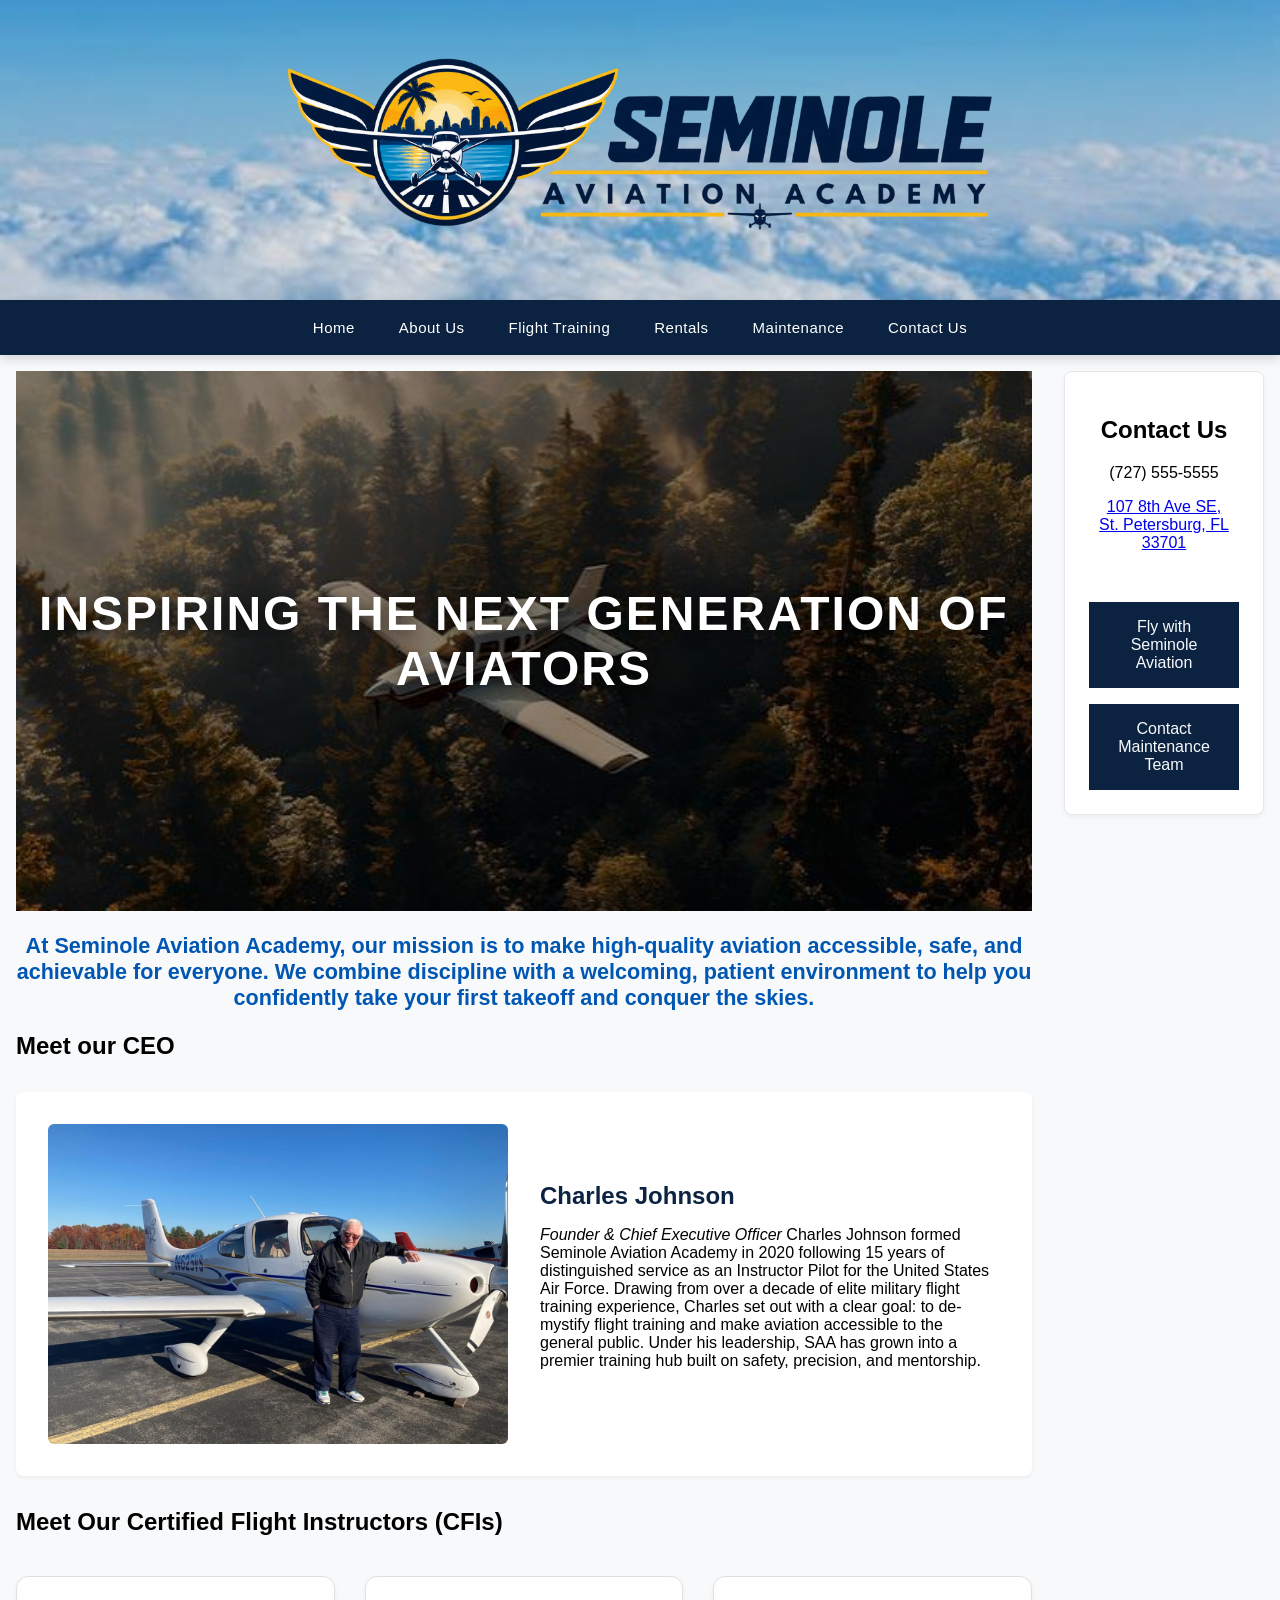
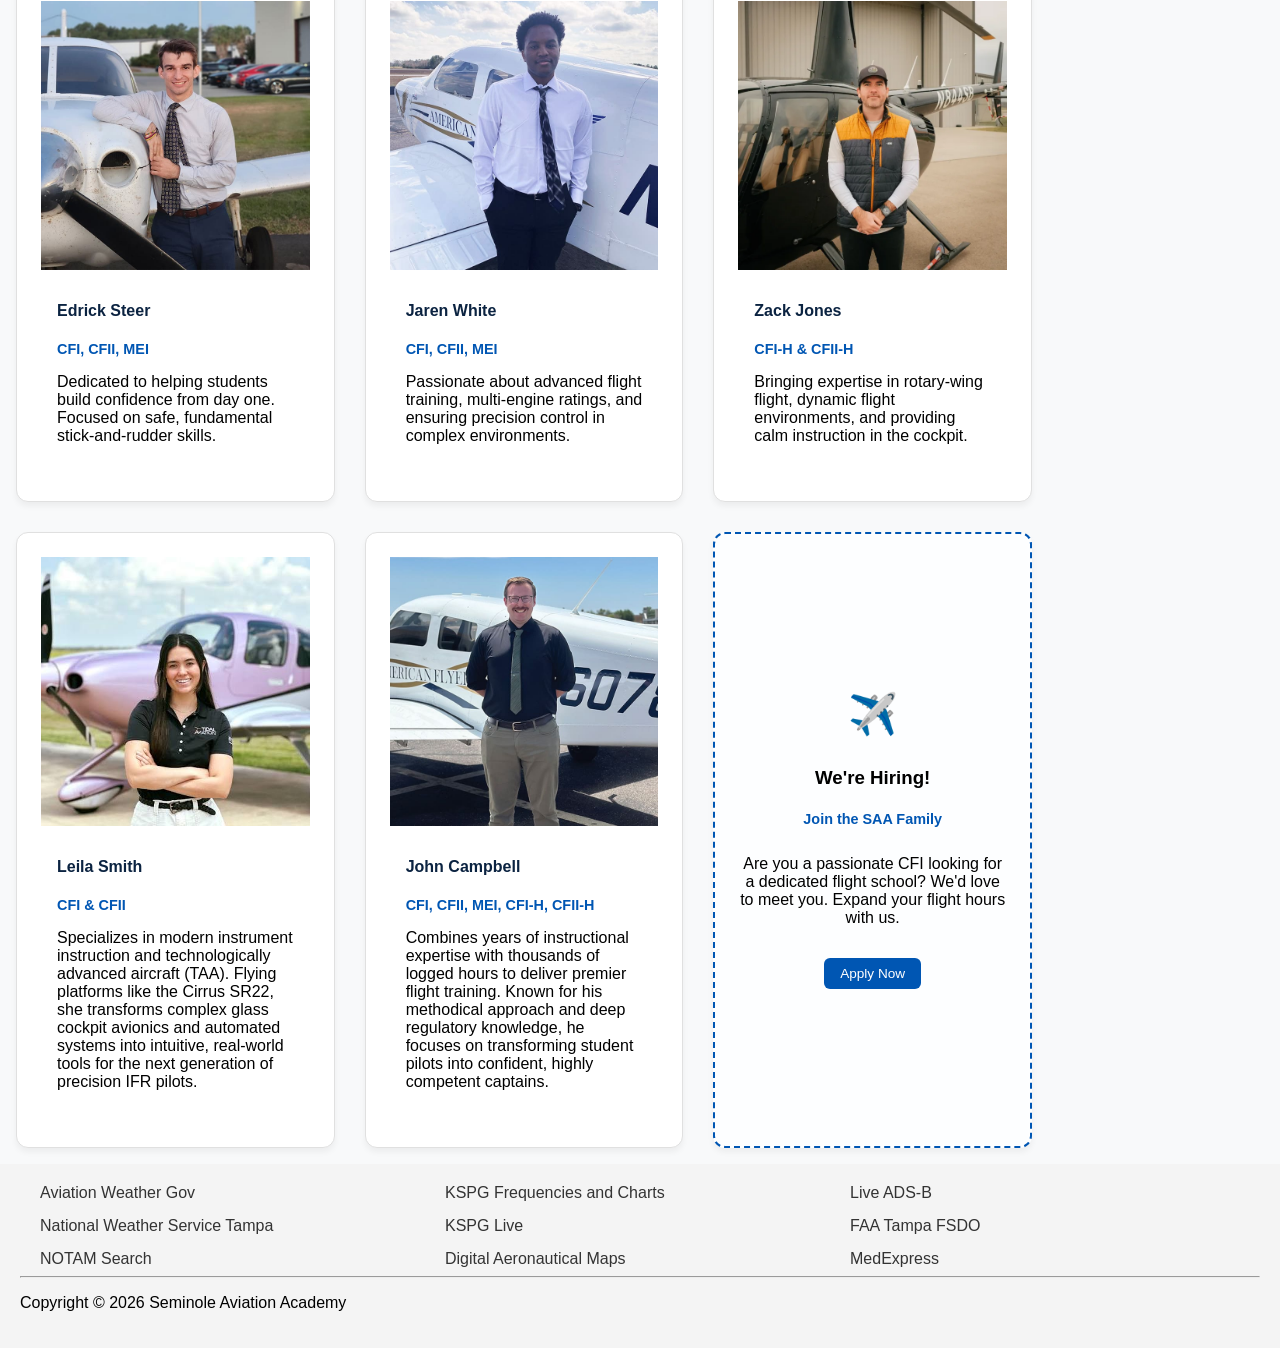
==== Seminole_Aviation_Academy/about.html @ a311f941 "Add files via upload" ====
<!DOCTYPE html>
<html lang="en">
  <head>
    <title>Seminole Aviation Academy :: About Us</title>
    <link rel="icon" href="Images/favicon.ico" type="image/x-icon">
    <meta charset="utf-8">
    <meta name="viewport"
    content="width=device-width, initial-scale=1.0">
    <link rel="stylesheet" href="seminole.css">
  </head>
  <body>
    <header class="hero-header">
      <div class="header-overlay">
        <img src="Images/SAA_Logo.png" alt="Seminole Aviation Academy Logo" class="main-logo">
      </div>
    </header>
    <!-- Main Responsive Sticky Navigation Bar -->
    <nav class="main-navbar">
      <!-- PC and Tablet - Centered Links -->
      <div class="nav-desktop-container">
        <div class="nav-links-centered">
          <a href="index.html">Home</a>
          <a href="about.html">About Us</a>
          <a href="flight-training.html">Flight Training</a>
          <a href="rentals.html">Rentals</a>
          <a href="maintenance.html">Maintenance</a>
          <a href="contact.html">Contact Us</a>
        </div>
      </div>
      <!-- Mobile view nav bar -->
      <div class="nav-mobile-container">
        <a href="index.html" class="mobile-logo-link"><img src="Images/SAA_logo_only.png" alt="SAA Logo Only" class="mobile-logo-img"></a>
        <!-- Hidden checkbox to control the drawer state without JavaScript -->
        <input type="checkbox" id="menu-toggle" class="menu-checkbox">
        <!-- Hamburger icon button -->
        <label for="menu-toggle" class="hamburger-btn">
          <span></span>
          <span></span>
          <span></span>
        </label>
        <!-- Slide-out Side Drawer Layer -->
        <div class="side-drawer">
          <!-- Label acting as a close overlay backdrop -->
          <label for="menu-toggle" class="drawer-close-overlay"></label>
          <div class="drawer-content">
            <!-- Close Button inside the panel -->
            <label for="menu-toggle" class="drawer-close-btn">&times;</label>
            <div class="drawer-section"> <!-- Primary Pages Stack -->
              <h3>Main Navigation</h3>
              <a href="index.html">Home</a>
              <a href="about.html">About Us</a>
              <a href="flight-training.html">Flight Training</a>
              <a href="rentals.html">Rentals</a>
              <a href="maintenance.html">Maintenance</a>
              <a href="contact.html">Contact Us</a>
            </div>
            <div class="drawer-section resources-section"> <!-- Mobile Resources Stack -->
              <h3>Additional Resources</h3>
              <a href="https://aviationweather.gov/" target="_blank">Aviation Weather Gov</a>
              <a href="https://www.weather.gov/tbw/tampabayaviationweather" target="_blank">National Weather Service Tampa</a>
              <a href="https://notams.aim.faa.gov/notamSearch/nsapp.html#/" target="_blank">NOTAM Search</a>
              <a href="https://skyvector.com/airport/SPG/Albert-Whitted-Airport" target="_blank">KSPG Frequencies and Charts</a>
              <a href="https://parkviewlive.com/locations/albert-whitted-airport" target="_blank">KSPG Live</a>
              <a href="https://vfrmap.com/?type=vfrc&lat=27.953&lon=-82.828&zoom=10&api_key=763xxE1MJHyhr48DlAP2qQ" target="_blank">Digital Aeronautical Maps</a>
              <a href="https://globe.adsbexchange.com/" target="_blank">Live ADS-B</a>
              <a href="https://www.faa.gov/about/office_org/field_offices/fsdo/tpa" target="_blank">FAA Tampa FSDO</a>
              <a href="https://medxpress.faa.gov/MedXpress/Disclaimer.aspx" target="_blank">MedExpress</a>
            </div> <!-- Closes Resources stack-->
          </div> <!-- Closes Mobile Nav Pop-up-->
        </div> <!-- Closes Nav -->
      </div>
    </nav>
    <div id="wrapper">
        <div class="content"> 
            <main class="main-content"> <!-- CONTENT GOES HERE -->
              <section class="hero-promo-section-about">
                <div class="hero-content-about">
                  <h1 class="hero-text-about">Inspiring the Next Generation of Aviators</h1>
                </div>
              </section>

              <section class="mission-statement">
                <p>At Seminole Aviation Academy, our mission is to make high-quality aviation accessible, safe, and achievable for everyone. 
                  We combine discipline with a welcoming, patient environment to help you confidently take your first takeoff and conquer the skies.</p>
              </section>

              <h2>Meet our CEO</h2>
              <section class="ft-img-left-txt-right" id="programs">
                <div class="ft-img-wrapper-left">
                  <img id="ft-discovery-img" src="Images/charlesJohnson.jpg" alt="Charles Johnson, CEO of Seminole Aviation Academy">
                </div>
                <div class="ft-txt-right">
                  <h2>Charles Johnson</h2>
                  <p><i>Founder & Chief Executive Officer</i> Charles Johnson formed Seminole Aviation Academy in 2020 following 15 years of distinguished service as an Instructor Pilot for the United States Air Force. 
                    Drawing from over a decade of elite military flight training experience, Charles set out with a clear goal: to de-mystify flight training and make aviation accessible to the general public. 
                    Under his leadership, SAA has grown into a premier training hub built on safety, precision, and mentorship.</p>
                </div>
              </section>

              <section class="team-section">
                <h2>Meet Our Certified Flight Instructors (CFIs)</h2>
                
                <div class="cfi-grid">
                  
                  <!-- Instructor 1 -->
                  <div class="cfi-card">
                    <div class="cfi-photo-placeholder">
                      <img src="Images/Edrick-Steer-CFI-CXO-690x690.jpg" alt="Edrick Steer, CFI" class="h-card-image">
                    </div>
                    <div class="h-card-info">
                      <h4>Edrick Steer</h4>
                      <p class="cfi-title">CFI, CFII, MEI</p>
                      <p>Dedicated to helping students build confidence from day one. Focused on safe, fundamental stick-and-rudder skills.</p>
                    </div>
                  </div>

                  <!-- Instructor 2 -->
                  <div class="cfi-card">
                    <div class="cfi-photo-placeholder">
                      <img src="Images/Jaren-White-CFI-CXO-690x690.jpg" alt="Jaren White, MEI-CFI" class="h-card-image">
                    </div>
                    <div class="h-card-info">
                      <h4>Jaren White</h4>
                      <p class="cfi-title">CFI, CFII, MEI</p>
                      <p>Passionate about advanced flight training, multi-engine ratings, and ensuring precision control in complex environments.</p>
                    </div>
                  </div>

                  <!-- Instructor 3 -->
                  <div class="cfi-card">
                    <div class="cfi-photo-placeholder">
                      <img src="Images/zack+final-640w.webp" alt="Zack, CFI-H" class="h-card-image">
                    </div>
                    <div class="h-card-info">
                      <h4>Zack Jones</h4>
                      <p class="cfi-title">CFI-H & CFII-H</p>
                      <p>Bringing expertise in rotary-wing flight, dynamic flight environments, and providing calm instruction in the cockpit.</p>
                    </div>
                  </div>

                  <!-- Instructor 4 -->
                  <div class="cfi-card">
                    <div class="cfi-photo-placeholder">
                      <img src="Images/leila_smith-1536x1536.jpg" alt="Leila Smith, CFI & CFII" class="h-card-image">
                    </div>
                    <div class="h-card-info">
                      <h4>Leila Smith</h4>
                      <p class="cfi-title">CFI & CFII</p>
                      <p>Specializes in modern instrument instruction and technologically advanced aircraft (TAA). Flying platforms like the Cirrus SR22, she transforms complex glass cockpit avionics and automated systems into intuitive, real-world tools for the next generation of precision IFR pilots.</p>
                    </div>
                  </div>

                  <!-- Instructor 5 -->
                  <div class="cfi-card">
                    <div class="cfi-photo-placeholder">
                      <img src="Images/John_campbell-690x690.jpg" alt="John Campbell" class="h-card-image">
                    </div>
                    <div class="h-card-info">
                      <h4>John Campbell</h4>
                      <p class="cfi-title">CFI, CFII, MEI, CFI-H, CFII-H</p>
                      <p>Combines years of instructional expertise with thousands of logged hours to deliver premier flight training. Known for his methodical approach and deep regulatory knowledge, he focuses on transforming student pilots into confident, highly competent captains.</p>
                    </div>
                  </div>

                  <!-- Instructor 6: Hiring Action Card (Instead of duplicate Zack) -->
                  <div class="cfi-card hiring-card">
                    <div class="hiring-icon">✈️</div>
                    <h3>We're Hiring!</h3>
                    <p class="cfi-title">Join the SAA Family</p>
                    <p>Are you a passionate CFI looking for a dedicated flight school? We'd love to meet you. Expand your flight hours with us.</p>
                    <a href="#careers" class="btn-apply">Apply Now</a>
                  </div>
                </div> <!-- closes cfi-grid container -->
              </section>


            </main>


            
            <aside class="sidebar">
              <h2>Contact Us</h2>
              <p>(727) 555-5555</p>
              <p><a href="https://www.google.com/maps/place/Albert+Whitted+Airport/@27.7641043,-82.6311477,17z/data=!3m1!4b1!4m6!3m5!1s0x88c2e190b146c28f:0xe0880afd08de68cf!8m2!3d27.7641043!4d-82.6285728!16zL20vMGZueXAz?entry=ttu&g_ep=EgoyMDI2MDkwNi4wIKXMDSoASAFQAw%3D%3D">107 8th Ave SE,<br>St. Petersburg, FL<br>33701</a></p>
              <br>
              <a href="contact.html" class="button">Fly with Seminole Aviation</a>
              <a href="contact.html" class="button">Contact Maintenance Team</a>
            </aside> 
        </div> <!-- Closes content -->
    </div> <!-- Closes wrapper -->
    <footer class="site-footer">
  <div class="footer-grid">
    <!-- Group 1 -->
    <div class="footer-column">
      <a href="https://aviationweather.gov/" target="_blank">Aviation Weather Gov</a>
      <a href="https://www.weather.gov/tbw/tampabayaviationweather" target="_blank">National Weather Service Tampa</a>
      <a href="https://notams.aim.faa.gov/notamSearch/nsapp.html#/" target="_blank">NOTAM Search</a>
    </div>
    <!-- Group 2 -->
    <div class="footer-column">
      <a href="https://skyvector.com/airport/SPG/Albert-Whitted-Airport" target="_blank">KSPG Frequencies and Charts</a>
      <a href="https://parkviewlive.com/locations/albert-whitted-airport" target="_blank">KSPG Live</a>
      <a href="https://vfrmap.com/?type=vfrc&lat=27.953&lon=-82.828&zoom=10&api_key=763xxE1MJHyhr48DlAP2qQ" target="_blank">Digital Aeronautical Maps</a>
    </div>
    
    <!-- Group 3 -->
    <div class="footer-column">
      <a href="https://globe.adsbexchange.com/" target="_blank">Live ADS-B</a>
      <a href="https://www.faa.gov/about/office_org/field_offices/fsdo/tpa" target="_blank">FAA Tampa FSDO</a>
      <a href="https://medxpress.faa.gov/MedXpress/Disclaimer.aspx" target="_blank">MedExpress</a>
    </div>
  </div>
  <hr>
    <p>Copyright &copy; 2026 Seminole Aviation Academy</p>
</footer>
    <script>
    </script>
  </body>
</html>
---- Seminole_Aviation_Academy/seminole.css ----
/* -----------------------------------------------------------------------------------
 -------  Global View/Mobile specific Views-------------------------------------------
 ---------------------------------------------------------------------------------- */
html { scroll-behavior: smooth;}
 body {
  margin: 0;
  font-family: Arial, Helvetica, sans-serif;
}
#wrapper { 
	background-color: #F8F9FA;
	padding: 1em;
}
.content { display: block; }
.main-content { flex:3; }
.button {
    display:block;
    background:#0b2341;
    color:#F8F9FA;
    text-align:center;
    padding:1em;
    text-decoration:none;
    margin-top:1em;
}
.button:hover { color: #fca311;}
.small-button {
    display:inline-block;
    background:#0b2341;
    color:#F8F9FA;
    text-align:center;
    padding:1em;
    text-decoration:none;
    margin-top:1em;
    ;
}
.small-button:hover { color: #fca311;}
.sidebar { 
    display: none; 
    max-width: 200px;
}

.rental-info { text-align: center;}
.rental-info h2 { color:#0b2341 }

.maint-info { text-align: center;}
.maint-info h2 { color:#0b2341 }

/* -----------------------------------------------------------------------------------
 ------- Footer ----------------------------------------------------------------------
 ---------------------------------------------------------------------------------- */
.site-footer {
  background-color: #f4f4f4; 
  padding: 20px;
}

.footer-grid {
  display: grid;
  grid-template-columns: 1fr; 
  gap: 15px; 
  text-align: center; 
}

.footer-column {
  display: flex;
  flex-direction: column;
  gap: 15px; 
}
.footer-column a {
  text-decoration: none;
  color: #333;
  font-family: sans-serif;
}
/* -----------------------------------------------------------------------------------
 -------  Nav ------------------------------------------------------------------------
 ---------------------------------------------------------------------------------- */
.topnav {
  overflow: hidden;
  background-color: #333;
}
.topnav a {
  float: left;
  display: block;
  color: #f2f2f2;
  text-align: center;
  padding: 14px 16px;
  text-decoration: none;
  font-size: 17px;
}
.topnav a:hover {
  background-color: #ddd;
  color: black;
}
.topnav a.active {
  background-color: #04AA6D;
  color: white;
}
.topnav .icon {
  display: none;
}
@media screen and (max-width: 600px) {
  .topnav a:not(:first-child) {display: none;}
  .topnav a.icon {
    float: right;
    display: block;
  }
  .topnav.responsive {position: relative;}
  .topnav.responsive .icon {
    position: absolute;
    right: 0;
    top: 0;
  }
  .topnav.responsive a {
    float: none;
    display: block;
    text-align: left;
  }
}
 .main-navbar {
  position: sticky;
  top: 0;
  z-index: 9999;
  background-color: #0b2341; 
  box-shadow: 0 4px 10px rgba(0, 0, 0, 0.15);
  font-family: 'Arial', sans-serif;
}
.nav-desktop-container {
  display: none;
}
.nav-mobile-container {
  display: flex;
  justify-content: flex-end;
  align-items: center;
  padding: 10px 20px;
  height: 60px;
  box-sizing: border-box;
  position: relative;
}

.mobile-logo-link {
  display: flex;
  align-items: center;
  height: 100%;
  position: absolute;
  left: 50%;
  transform: translateX(-50%); 
}
.mobile-logo-img {
  height: 50px; 
  width: auto;
  object-fit: contain;
  align-items: center;
}
.menu-checkbox {
  display: none; 
}
.hamburger-btn {
  display: flex;
  flex-direction: column;
  justify-content: space-between;
  width: 26px;
  height: 20px;
  cursor: pointer;
}
.hamburger-btn span {
  display: block;
  height: 3px;
  width: 100%;
  background-color: #ffffff;
  border-radius: 2px;
  transition: all 0.3s ease;
}
.side-drawer {
  position: fixed;
  top: 0;
  right: -100%; 
  width: 100%;
  height: 100vh;
  display: flex;
  justify-content: flex-end;
  transition: right 0.4s cubic-bezier(0.16, 1, 0.3, 1);
  pointer-events: none;
}
.drawer-close-overlay {
  position: absolute;
  top: 0;
  left: 0;
  width: 100%;
  height: 100%;
  background-color: rgba(0, 0, 0, 0.5);
  opacity: 0;
  transition: opacity 0.4s ease;
  z-index: 1;
}
.drawer-content {
  position: relative;
  width: 280px; 
  height: 100%;
  background-color: #ffffff;
  box-shadow: -5px 0 25px rgba(0, 0, 0, 0.25);
  padding: 60px 24px 30px;
  box-sizing: border-box;
  overflow-y: auto; 
  z-index: 2;
}
.drawer-close-btn {
  position: absolute;
  top: 15px;
  right: 20px;
  font-size: 32px;
  color: #0b2341;
  cursor: pointer;
}
.drawer-section {
  margin-bottom: 30px;
}
.drawer-section h3 {
  font-size: 13px;
  text-transform: uppercase;
  letter-spacing: 1px;
  color: #888888;
  border-bottom: 1px solid #eeeeee;
  padding-bottom: 8px;
  margin-bottom: 12px;
}
.drawer-section a {
  display: block;
  padding: 12px 0;
  text-decoration: none;
  color: #0b2341;
  font-size: 16px;
  font-weight: 500;
  border-bottom: 1px solid #f9f9f9;
}
.drawer-section a.active { color: #fca311; }
.resources-section a {
  font-size: 14px;
  color: #4a5568;
}
.menu-checkbox:checked ~ .side-drawer {
  right: 0;
  pointer-events: auto;
}
.menu-checkbox:checked ~ .side-drawer .drawer-close-overlay { opacity: 1; }
.menu-checkbox:checked ~ .hamburger-btn span:nth-child(1) { transform: translateY(8px) rotate(45deg); }
.menu-checkbox:checked ~ .hamburger-btn span:nth-child(2) { opacity: 0; }
.menu-checkbox:checked ~ .hamburger-btn span:nth-child(3) { transform: translateY(-9px) rotate(-45deg); }

/* -----------------------------------------------------------------------------------
 -------  Flight Training - Home Page ------------------------------------------------
 ---------------------------------------------------------------------------------- */
.flight-training-group {
  background: #fff;
  border-radius: 8px;
  padding: 1.5rem;
  margin: 2rem 0;
  box-shadow: 0 2px 4px rgba(0,0,0,.05);
  overflow: hidden; 
}
.flight-training-group h2 {
  color: #0b2341;
  margin-bottom: 0.25rem;
}
.flight-training-group p {
  margin-top: 0;
  margin-bottom: 1rem;
}
#FT-img {
  float: left;
  margin-right: 20px;
  margin-bottom: 10px;
  width: 300px; 
  max-width: 100%;
  height: auto;
  border-radius: 4px;
}

/* -----------------------------------------------------------------------------------
 -------  Maintenance - Home Page ------------------------------------------------
 ---------------------------------------------------------------------------------- */

.maintenance-index {
  background: #fff;
  border-radius: 8px;
  padding: 1.5rem;
  margin: 2rem 0;
  box-shadow: 0 2px 4px rgba(0,0,0,.05);
  display: flex;
  flex-direction: column; 
  gap: 1.5rem;
}
.maintenance-index h2 {
  color: #0b2341;
  margin-top: 0;
  margin-bottom: 0.75rem;
}
.maintenance-index ul {
  margin: 0;
  padding-left: 20px;
  color: #333333;
  line-height: 1.6;
}
.maintenance-img-wrapper {
  width: 100%;
  height: 220px;
  overflow: hidden;
  border-radius: 6px;
}
#MT-img {
  width: 100%;
  height: 100%;
  object-fit: cover;
  display: block;
}

/* -----------------------------------------------------------------------------------
 ------- Runway Call To Action - Home Page -------------------------------------------
 ---------------------------------------------------------------------------------- */
.runway-cta-section {
  width: 100%;
  position: relative;
  overflow: hidden;
  margin: 3rem 0;
  background-image: linear-gradient(rgba(11, 35, 65, 0.4), rgba(11, 35, 65, 0.4)), url('Images/plane_on_runway.png');
  background-size: cover;
  background-position: center;
  background-repeat: no-repeat;
  padding: 4rem 1.5rem;
  box-sizing: border-box;
}
.runway-cta-content {
  text-align: center;
  display: flex;
  flex-direction: column;
  align-items: center;
  justify-content: center;
  gap: 1.5rem;
  z-index: 2;
  position: relative;
}
.runway-cta-title {
  color: #ffffff;
  font-family: 'Montserrat', 'Arial Black', sans-serif;
  font-size: 2.2rem;
  font-weight: 800;
  text-transform: uppercase;
  letter-spacing: 2px;
  margin: 0;
  text-shadow: 2px 4px 10px rgba(0, 0, 0, 0.7);
}
.runway-cta-btn {
  display: inline-flex;
  align-items: center;
  justify-content: center;
  background-color: #fca311; 
  color: #0b2341; 
  text-decoration: none;
  font-family: 'Arial', sans-serif;
  font-size: 16px;
  font-weight: 700;
  padding: 16px 36px;
  border-radius: 6px;
  box-shadow: 0 4px 15px rgba(0, 0, 0, 0.3);
  text-transform: uppercase;
  letter-spacing: 0.5px;
  transition: all 0.25s ease-in-out;
}
.runway-cta-btn:hover {
  background-color: #ffffff;
  color: #0b2341;
  box-shadow: 0 6px 20px rgba(252, 163, 17, 0.4);
  transform: translateY(-3px);
}

.runway-cta-btn:active {
  transform: translateY(-1px);
  box-shadow: 0 4px 8px rgba(0, 0, 0, 0.2);
}

/* -----------------------------------------------------------------------------------
 ------- Opening image - Home Page ---------------------------------------------------
 ---------------------------------------------------------------------------------- */
.hero-header { display: none; }
.hero-promo-section {
  width: 100%;
  height: 60vh;
  min-height: 400px;
  background-image: linear-gradient(rgba(0, 0, 0, 0.45), rgba(0, 0, 0, 0.45)), url('Images/opening.jpg');
  background-size: cover;
  background-position: center;
  background-repeat: no-repeat;
  display: flex;
  justify-content: center;
  align-items: center;
  box-sizing: border-box;
}
.hero-content {
  text-align: center;
  padding: 0 20px;
}
.hero-text {
  color: #ffffff;
  font-family: 'Montserrat', 'Arial Black', sans-serif;
  font-size: 3rem;
  font-weight: 800;
  text-transform: uppercase;
  letter-spacing: 2px;
  text-shadow: 2px 4px 15px rgba(0, 0, 0, 0.6); 
  margin: 0;
}
/* -----------------------------------------------------------------------------------
 ------- Opening image - Maintenance ---------------------------------------------------
 ---------------------------------------------------------------------------------- */
.hero-promo-section-about {
  width: 100%;
  height: 60vh;
  min-height: 400px;
  background-image: linear-gradient(rgba(0, 0, 0, 0.45), rgba(0, 0, 0, 0.45)), url('Images/plane_over_forest.jpg');
  background-size: cover;
  background-position: center;
  background-repeat: no-repeat;
  display: flex;
  justify-content: center;
  align-items: center;
  box-sizing: border-box;
}
.hero-content-about {
  text-align: center;
  padding: 0 20px;
}
.hero-text-about {
  color: #ffffff;
  font-family: 'Montserrat', 'Arial Black', sans-serif;
  font-size: 3rem;
  font-weight: 800;
  text-transform: uppercase;
  letter-spacing: 2px;
  text-shadow: 2px 4px 15px rgba(0, 0, 0, 0.6); 
  margin: 0;
}
/* -----------------------------------------------------------------------------------
 ------- Opening image - Rentals ---------------------------------------------------
 ---------------------------------------------------------------------------------- */
.hero-promo-section-rent {
  width: 100%;
  height: 60vh;
  min-height: 400px;
  background-image: linear-gradient(rgba(0, 0, 0, 0.45), rgba(0, 0, 0, 0.45)), url('Images/254481-YbNavzkKr7U6z7WP.jpg');
  background-size: cover;
  background-position: center;
  background-repeat: no-repeat;
  display: flex;
  justify-content: center;
  align-items: center;
  box-sizing: border-box;
}
.hero-content-rent {
  text-align: center;
  padding: 0 20px;
}
.hero-text-rent {
  color: #ffffff;
  font-family: 'Montserrat', 'Arial Black', sans-serif;
  font-size: 3rem;
  font-weight: 800;
  text-transform: uppercase;
  letter-spacing: 2px;
  text-shadow: 2px 4px 15px rgba(0, 0, 0, 0.6); 
  margin: 0;
}

/* -----------------------------------------------------------------------------------
 ------- Opening image - Maintenance ---------------------------------------------------
 ---------------------------------------------------------------------------------- */
.hero-promo-section-maint {
  width: 100%;
  height: 60vh;
  min-height: 400px;
  background-image: linear-gradient(rgba(0, 0, 0, 0.45), rgba(0, 0, 0, 0.45)), url('Images/AnP_780x470.jpg');
  background-size: cover;
  background-position: center;
  background-repeat: no-repeat;
  display: flex;
  justify-content: center;
  align-items: center;
  box-sizing: border-box;
}
.hero-content-maint {
  text-align: center;
  padding: 0 20px;
}
.hero-text-maint {
  color: #ffffff;
  font-family: 'Montserrat', 'Arial Black', sans-serif;
  font-size: 3rem;
  font-weight: 800;
  text-transform: uppercase;
  letter-spacing: 2px;
  text-shadow: 2px 4px 15px rgba(0, 0, 0, 0.6); 
  margin: 0;
}

/* -----------------------------------------------------------------------------------
 ------- Vertical Cards (Ex. Our Fleet - Home) ---------------------------------------
 ---------------------------------------------------------------------------------- */
.container {
  display: flex;
  flex-direction: column; 
  flex-wrap: nowrap; 
  gap: 1.5rem;            
  margin-top: 2rem;
}
.cards {
  display: flex;
  flex-direction: row;    
  background-color: #FFFFFF;
  border: 1px solid #E5E7EB;
  border-radius: 8px;
  overflow: hidden;
  box-shadow: 0 2px 4px rgba(0,0,0,0.05);
}
.card-image-wrapper {
  height: 160px;
  overflow: hidden;
  display: flex;
  justify-content: center;
  align-items: center;
}
.card-image {
  object-position: center top;
  width: 100%;
  height: 100%;
  object-fit: cover;
  display: block;
}
.card-info {
  flex: 2;                
  padding: 1rem;
  color: #000;
}
.card-info h4 {
  margin-top: 0;
  color: #0b2341;         
}

.card-link-wrapper {
  text-decoration: none; 
  color: inherit;        
  display: block;        
}
.card-link-wrapper:hover .cards {
  transform: translateY(-2px);
  box-shadow: 0 4px 15px rgba(0,0,0,0.1);
  transition: all 0.2s ease-in-out;
}

/* -----------------------------------------------------------------------------------
 ------- Horizontal Cards (Ex. Our Fleet - Home) ---------------------------------------
 ---------------------------------------------------------------------------------- */
.h-container {
  display: flex;
  flex-direction: row; 
  flex-wrap: nowrap; 
  gap: 1.5rem;            
  margin-top: 2rem;
}
.h-cards {
  display: flex;
  flex-direction: row;    
  background-color: #FFFFFF;
  border: 1px solid #E5E7EB;
  border-radius: 8px;
  overflow: hidden;
  box-shadow: 0 2px 4px rgba(0,0,0,0.05);
}

.h-card-image-wrapper {
  height: 160px;
  overflow: hidden;
  display: flex;
  justify-content: center;
  align-items: center;
}

.h-card-image {
  object-position: center left;
  width: 100%;
  height: 100%;
  object-fit: cover;
  display: block;
}

.h-card-info {
  flex: 2;                
  padding: 1rem;
  color: #000;
}

.h-card-info h4 {
  margin-top: 0;
  color: #0b2341;         
}

/* -----------------------------------------------------------------------------------
 -------  Flight Training - Opening --------------------------------------------------
 ---------------------------------------------------------------------------------- */
.flight-training-opening {
  background: #fff;
  border-radius: 8px;
  padding: 1.5rem;
  margin: 0.5rem 0;
  box-shadow: 0 2px 4px rgba(0,0,0,.05);
  display: flex;
  flex-direction: column; 
  gap: 1.5rem;
}
.FT-text h1 {
  color: #0b2341;
  margin-top: 0;
  margin-bottom: 0.75rem;
}

.FT-img-wrapper {
  width: 100%;
/*  height: 440px; */
  overflow: hidden;
  border-radius: 6px;
}

#FT-open-img {

  display: block;
  width: 100%;
  height: auto;
  border-radius: 4px;
}
/* -----------------------------------------------------------------------------------
 -------  Flight Training - Cards Image and text ------------------------------
 ---------------------------------------------------------------------------------- */
.ft-img-left-txt-right {
  background: #fff;
  border-radius: 8px;
  padding: 1.5rem;
  margin: 2rem 0;
  box-shadow: 0 2px 4px rgba(0,0,0,.05);
  display: flex;
  flex-direction: column; 
  gap: 1.5rem;
}
.ft-txt-right h2 {
  color: #0b2341;
  margin-top: 0;
  margin-bottom: 0.75rem;
}
.ft-txt-right ul {
  margin: 0;
  padding-left: 20px;
  color: #333333;
  line-height: 1.6;
}
.ft-img-wrapper-left {
  width: 100%;
  height: 220px;
  overflow: hidden;
  border-radius: 6px;
}
#ft-discovery-img {
  width: 100%;
  height: 100%;
  object-fit: cover;
  display: block;
}

.ft-img-right-txt-left {
  background: #fff;
  border-radius: 8px;
  padding: 1.5rem;
  margin: 2rem 0;
  box-shadow: 0 2px 4px rgba(0,0,0,.05);
  display: flex;
  flex-direction: column; 
  gap: 1.5rem;
}
.ft-txt-left h2 {
  color: #0b2341;
  margin-top: 0;
  margin-bottom: 0.75rem;
}
.ft-txt-left ul {
  margin: 0;
  padding-left: 20px;
  color: #333333;
  line-height: 1.6;
}
.ft-img-wrapper-right{
  width: 100%;
  height: 220px;
  overflow: hidden;
  border-radius: 6px;
}
#ft-cert-img {
  width: 100%;
  height: 100%;
  object-fit: cover;
  display: block;
}

/* -----------------------------------------------------------------------------------
 ------- Fleet Sub-Navigation Dropdowns ----------------------------------------------
 ---------------------------------------------------------------------------------- */
.fleet-sub-nav {
  background-color: #0b2341; /* Matches your core template dark blue */
  margin-bottom: 20px;
  border-radius: 4px;
  position: sticky;
  z-index: 100;
  top: 60px;
}
.fleet-nav-menu {
  list-style: none;
  display: flex;
  margin: 0;
  padding: 0;
  justify-content: center;
}
.fleet-nav-item {
  position: relative;
}
.fleet-nav-link {
  display: block;
  padding: 15px 25px;
  color: #F8F9FA;
  text-decoration: none;
  font-weight: bold;
  font-size: 16px;
}
.fleet-nav-link:hover {
  color: #fca311; /* Matches your gold highlight color */
}

/* Dropdown Hidden Mechanics */
.fleet-dropdown {
  position: absolute;
  top: 100%;
  left: 0;
  background-color: #ffffff;
  box-shadow: 0 4px 10px rgba(0, 0, 0, 0.15);
  list-style: none;
  padding: 0;
  margin: 0;
  min-width: 180px;
  opacity: 0;
  visibility: hidden;
  transform: translateY(10px);
  transition: all 0.2s ease-in-out;
  z-index: 50;
}
.fleet-dropdown li a {
  display: block;
  padding: 12px 20px;
  color: #0b2341;
  text-decoration: none;
  font-size: 15px;
  border-bottom: 1px solid #f4f4f4;
}
.fleet-dropdown li a:hover {
  background-color: #f8f9fa;
  color: #fca311;
}

/* Hover Action Toggles */
.fleet-nav-item:hover .fleet-dropdown {
  opacity: 1;
  visibility: visible;
  transform: translateY(0);
}

/* -----------------------------------------------------------------------------------
 ------- Pure CSS Accordion Toggles --------------------------------------------------
 ---------------------------------------------------------------------------------- */
.accordion-item {
  margin-bottom: 15px;
  border: 1px solid #E5E7EB;
  border-radius: 8px;
  background: #ffffff;
  scroll-margin-top: 80px; 
}
.accordion-toggle {
  display: none; 
}
.accordion-label {
  display: block;
  padding: 15px 20px;
  background-color: #ffffff;
  color: #0b2341;
  font-size: 1.2rem;
  font-weight: bold;
  cursor: pointer;
  position: relative;
  border-radius: 8px;
}
.accordion-label::after {
  content: '▼';
  position: absolute;
  right: 20px;
  font-size: 0.9rem;
  color: #0b2341;
  transition: transform 0.2s ease;
}

/* Base Hidden Accordion Frame State */
.accordion-content {
  max-height: 0;
  overflow: hidden;
  transition: max-height 0.3s ease-out;
}

/* Checked State - Reveals Cards Grid */
.accordion-toggle:checked ~ .accordion-content {
  max-height: 3000px; 
  padding: 0 20px 20px 20px;
  border-top: 1px solid #E5E7EB;
}
.accordion-toggle:checked ~ .accordion-label::after {
  transform: rotate(180deg);
  color: #fca311;
}

/* -----------------------------------------------------------------------------------
 ------- Responsive Grid Layout System (Mobile Default) ------------------------------
 ---------------------------------------------------------------------------------- */
.fleet-card-grid {
  display: grid;
  gap: 1.5rem;
  margin-top: 1.5rem;
  grid-template-columns: repeat(2, minmax(0, 1fr)); 
}
.fleet-grid-card {
  background-color: #FFFFFF;
  border: 1px solid #E5E7EB;
  border-radius: 8px;
  overflow: hidden;
  box-shadow: 0 2px 4px rgba(0,0,0,0.05);
  display: flex;
  flex-direction: column;
}
.fleet-card-image {
  width: 100%;
  height: 160px;
  overflow: hidden;
}
.fleet-card-image img {
  width: 100%;
  height: 100%;
  object-fit: cover;
  display: block;
}
.fleet-card-info {
  padding: 1rem;
  text-align: center;
}
.fleet-card-info h4 {
  margin: 0 0 5px 0;
  color: #0b2341;
}
.tail-number {
  margin: 0 0 10px 0;
  color: #6b7280;
  font-size: 0.9rem;
}
.rental-rate {
  margin: 0;
  font-weight: bold;
  color: #0b2341;
}

/* -----------------------------------------------------------------------------------
 ------- Contact - Form --------------------------------------------------------------
 ---------------------------------------------------------------------------------- */
.contact-form-container {
  background-color: #ffffff;
  border: 1px solid #E5E7EB;
  border-radius: 8px;
  max-width: 900px;
  margin: 2rem auto;
  padding: 1.5rem;
  box-shadow: 0 4px 10px rgba(0, 0, 0, 0.05);
  font-family: Arial, Helvetica, sans-serif;
  box-sizing: border-box;
}
.contact-form-container h2 {
  color: #0b2341;
  margin-top: 0;
  margin-bottom: 0.5rem;
}
.form-instructions {
  color: #6b7280;
  font-size: 0.9rem;
  margin-bottom: 1.5rem;
}
.required-star {
  color: #dc2626;
  font-weight: bold;
}
/* Structural Grid Rules (Mobile First Layout Architecture) */
.form-group {
  margin-bottom: 1.25rem;
  display: flex;
  flex-direction: column;
  gap: 0.4rem;
  width: 100%;
  box-sizing: border-box;
}
.form-row-grid {
  display: flex;
  flex-direction: column;
  gap: 0;
}
/* Base form controller formatting styling */
.form-group label {
  color: #0b2341;
  font-weight: 700;
  font-size: 0.95rem;
}
.form-group input[type="text"],
.form-group input[type="email"],
.form-group input[type="tel"],
.form-group input[type="date"],
.form-group select,
.form-group textarea {
  padding: 12px;
  border: 1px solid #D1D5DB;
  border-radius: 6px;
  font-size: 1rem;
  font-family: Arial, sans-serif;
  background-color: #F9FAFB;
  color: #1F2937;
  width: 100%;
  box-sizing: border-box;
  transition: border-color 0.2s ease, box-shadow 0.2s ease;
}
.form-group input:focus,
.form-group select:focus,
.form-group textarea:focus {
  outline: none;
  border-color: #0b2341;
  box-shadow: 0 0 0 3px rgba(11, 35, 65, 0.15);
  background-color: #ffffff;
}
.date-range-wrapper {
  display: flex;
  align-items: center;
  gap: 0.5rem;
  width: 100%;
}
.date-range-wrapper input[type="date"] {
  flex: 1;
}
.date-separator {
  color: #4B5563;
  font-weight: bold;
  font-size: 0.9rem;
}

/* ===================================================================================
   ======= Pure CSS Relational Stacking Logic Components (:has Engine) ==============
   =================================================================================== */
.conditional-section {
  display: none; /* Keeps branches hidden out of sight initially */
  background-color: #F8F9FA;
  padding: 1.25rem;
  border-radius: 6px;
  border-left: 4px solid #fca311; /* Gold layout highlight ribbon indicator */
  margin: 1.5rem 0;
  box-sizing: border-box;
  animation: formBranchSlideIn 0.35s cubic-bezier(0.16, 1, 0.3, 1);
}

.conditional-section h3 {
  margin-top: 0;
  color: #0b2341;
  font-size: 1.1rem;
  border-bottom: 1px solid #E5E7EB;
  padding-bottom: 0.5rem;
  margin-bottom: 1rem;
}

/* Stacking selector evaluations */
.contact-form:has(select[name="inquiry_area"] option[value="training"]:checked) .training-branch { display: block; }
.contact-form:has(select[name="inquiry_area"] option[value="rentals"]:checked) .rentals-branch { display: block; }
.contact-form:has(select[name="inquiry_area"] option[value="maintenance"]:checked) .maintenance-branch { display: block; }
.contact-form:has(select[name="inquiry_area"] option[value="general"]:checked) .general-branch { display: block; }

@keyframes formBranchSlideIn {
  from { opacity: 0; transform: translateY(8px); }
  to { opacity: 1; transform: translateY(0); }
}
/* Submit Button Core Actions Container Layouts */
.form-submit-wrapper {
  text-align: center;
  width: 100%;
  margin-top: 1.5rem;
}
.form-submit-btn {
  display: inline-block;
  background-color: #fca311;
  color: #0b2341;
  font-weight: 700;
  padding: 14px 40px;
  border: none;
  border-radius: 6px;
  text-transform: uppercase;
  letter-spacing: 0.5px;
  cursor: pointer;
  transition: all 0.2s ease-in-out;
}

.form-submit-btn:hover {
  background-color: #0b2341;
  color: #ffffff;
  transform: translateY(-2px);
  box-shadow: 0 4px 12px rgba(11, 35, 65, 0.2);
}
#map {display: none;}
.clean-list {
  list-style-type: none;
  padding: 0; 
  margin: 0;      
}
.flow {
  display: flex;
  flex-direction: column;
  gap: 2rem;
  text-align: center;
  margin-bottom: 2rem;
}


css.team-section {
  max-width: 1200px;
  margin: 0 auto;
  padding: 60px 20px;
  text-align: center;
}
/* --- CFI grid --- */

 .cfi-grid {
  display: grid;
  grid-template-columns: repeat(2, minmax(140px, 1fr));
  gap: 15px;
  margin-top: 40px;
}

.cfi-card {
  background: #ffffff;
  border: 1px solid #e0e0e0;
  border-radius: 12px;
  padding: 24px;
  text-align: left;
  box-shadow: 0 4px 6px rgba(0, 0, 0, 0.05);
  transition: transform 0.2s ease;
}

.cfi-card:hover {
  transform: translateY(-5px);
}

.cfi-photo-placeholder {
  width: 100%;
 /* height: 200px; */
  background-color: #f0f4f8;
  border-radius: 8px;
  display: flex;
  align-items: center;
  justify-content: center;
  color: #666;
  margin-bottom: 16px;
}

.cfi-title {
  color: #0056b3;
  font-weight: 600;
  font-size: 0.9rem;
  margin: 4px 0 12px 0;
}

.hiring-card {
  border: 2px dashed #0056b3;
  background: #fdfeff;
  text-align: center;
  display: flex;
  flex-direction: column;
  justify-content: center;
  align-items: center;
}

.hiring-icon {
  font-size: 2.5rem;
  margin-bottom: 10px;
}

.btn-apply {
  display: inline-block;
  margin-top: 15px;
  padding: 8px 16px;
  background-color: #0056b3;
  color: #fff;
  text-decoration: none;
  border-radius: 6px;
  font-size: 0.85rem;
}
.mission-statement {
  text-align: center;
  color:#0056b3;
  font-weight: bold;
  font-size: 1.35rem;
}

/* -----------------------------------------------------------------------------------
 -------  Media Checks ---------------------------------------------------------------
 ---------------------------------------------------------------------------------- */
@media (max-width: 600px) {
  #FT-img {
      float: none;
      width: 100%;
      margin-right: 0;
      margin-bottom: 15px;
  }
}

@media (min-width: 600px) {
  /* ------- Footer ------ */
  .footer-grid {
    grid-template-columns: repeat(3, 1fr);
    text-align: left; 
    max-width: 1200px;
    margin: 0 auto;
  }
  /* ------- Header ------- */
   .hero-header {
    display: block; 
    background-image: url('Images/clouds.jpg');
    background-size: cover;
    background-position: center;
    background-repeat: no-repeat;

    height: 300px; 
    width: 100%;
    position: relative;
  }
  .header-overlay {
    display: flex;
    justify-content: center;
    align-items: center;
    height: 100%;
    width: 100%;
    background-color: rgba(0, 0, 0, 0.1); 
  }
  .main-logo {
    max-width: 80%;
    height: auto;
    max-height: 80%;
    object-fit: contain; 
  }

  /* ------ Nav ------- */
   .nav-mobile-container {
    display: none; 
  }
  .nav-desktop-container {
    display: block;
    max-width: 1200px;
    margin: 0 auto;
    padding: 0 20px;
  }
  .nav-links-centered {
    display: flex;
    justify-content: center; 
    align-items: center;
    height: 55px; 
  }
  .nav-links-centered a {
    text-decoration: none;
    color: #ffffff;
    padding: 0 22px;
    font-size: 15px;
    font-weight: 500;
    letter-spacing: 0.5px;
    height: 100%;
    display: flex;
    align-items: center;
    transition: all 0.2s ease;
  }
  .nav-links-centered a:hover {
    color: #fca311;
    background-color: rgba(255, 255, 255, 0.05);
  }
  .nav-links-centered a.active {
    color: #fca311;
    border-bottom: 3px solid #fca311; 
    box-sizing: border-box;
  }

  /* ---- Cards for Fleet ---- */
  .container {
    display: flex;
    flex-direction: row; 
    flex-wrap: nowrap; 
    gap: 1.5rem;            
    margin-top: 2rem;
  }
  .cards {
    flex: 1;
    display: flex;
    flex-direction: column;    
    background-color: #FFFFFF;
    border: 1px solid #E5E7EB;
    border-radius: 8px;
    overflow: hidden;
    box-shadow: 0 2px 4px rgba(0,0,0,0.05);
  }
  .card-image-wrapper {
    width: 100%;
    height: 200px;
    overflow: hidden;
    display: flex;
    justify-content: center;
    align-items: center;
  }
  .card-image {
    object-position: center top;
    width: 100%;
    height: 100%;
    object-fit: cover;
    display: block;
  }
  .card-info {
    flex: 2;                
    padding: 1rem;
    color: #000;
    text-align: center;
  }
  .card-info h4 {
    margin-top: 0;
    color: #0b2341;         
  }
  /* ---- Home Page - Maintenance ---- */
  .maintenance-index {
    display: flex;
    flex-direction: row-reverse; 
    align-items: center; 
    padding: 2rem;
    gap: 2rem;
  }
  .maintenance-text { flex: 1; }   
  .maintenance-img-wrapper {
      flex: 1;
      height: 320px;
  }

  /* ---- Home - Call to action --- */
  .runway-cta-section {
    height: 260px;
    padding: 0;
    display: flex;
    align-items: center;
    justify-content: center;
    border-radius: 8px;
  }
  .runway-cta-title {
    font-size: 3rem;
    letter-spacing: 3px;
  }
 /* ---- Flight Training - Opener ---- */
  .flight-training-opening {
/*    display: flex;
    flex-direction: row-reverse; */
    flex-direction: row;
    align-items: center; 
    padding: 2rem;
    gap: 2rem;
  }
  .FT-text { flex: 1; }   
  .FT-img-wrapper {
      flex: 1;
/*      height: 320px; */
  }

  /* ---- Flight Taining - Discovery Flights ---- */
    .ft-img-left-txt-right {
    display: flex;
    flex-direction: row; 
    align-items: center; 
    padding: 2rem;
    gap: 2rem;
  }
  .ft-txt-right { flex: 1; }   
  .ft-img-wrapper-left {
      flex: 1;
      height: 320px;
  }
  /* ---- Flight Taining - Certifications ---- */
    .ft-img-right-txt-left {
    display: flex;
    flex-direction: row-reverse; 
    align-items: center; 
    padding: 2rem;
    gap: 2rem;
  }
  .ft-txt-left { flex: 1; }   
  .ft-img-wrapper-right {
      flex: 1;
      height: 320px;
  }
  .fleet-card-grid {
    grid-template-columns: repeat(3, minmax(0, 1fr));
  }
  .fleet-sub-nav {
    top: 55px;     /* Matches your desktop navbar link height (55px) */
  }
  /* --- Contact - Form --- */
  .contact-form-container {
    padding: 2rem;
  }
  .form-row-grid {
    flex-direction: row;
    gap: 1.25rem;
  }
  .flow { 
    display: flex;
		flex-direction: row; 
    justify-content: center; 
    gap: 4rem;               
    text-align: center;      /* Optional: centers the text lines inside the columns */
    margin-bottom: 2rem;     
  }
  .cfi-grid {
    grid-template-columns: repeat(3, minmax(200px, 1fr));
    gap: 30px;
  }
}

@media (min-width: 1024px) {
  /* ---- Main ---- */
  .main-content{ flex: 3; }
  /* ---- Header ---- */
  .content{
    display: flex;
    align-items: flex-start;
    gap: 2rem;
  }
  /* ---- Side Bar ---- */
  .sidebar{
    display: block;
    flex: 1;
    padding: 1rem;
    background: #F8F9FA;
    position: sticky;
    top: 80px;
    text-align: center;
    background: #FFFFFF;
    border: 1px solid #E5E7EB;
    border-radius: 8px;
    padding: 1.5rem;
    box-shadow: 0 2px 4px rgba(0,0,0,0.05);
    box-sizing: border-box;
  }
  .fleet-card-grid {
    grid-template-columns: repeat(4, minmax(0, 1fr));
  }
  /* --- Contact - Form --- */
  .form-row-grid {
    gap: 1.5rem;
  }
  #map {
    float: right;
    margin: 10px;
    border: 1px solid;
    background-image: url(Images/albert_whitted_map.png);
    background-repeat: no-repeat;
    height: 550px; 
    width: 300px;
    display: inline;
  }
}
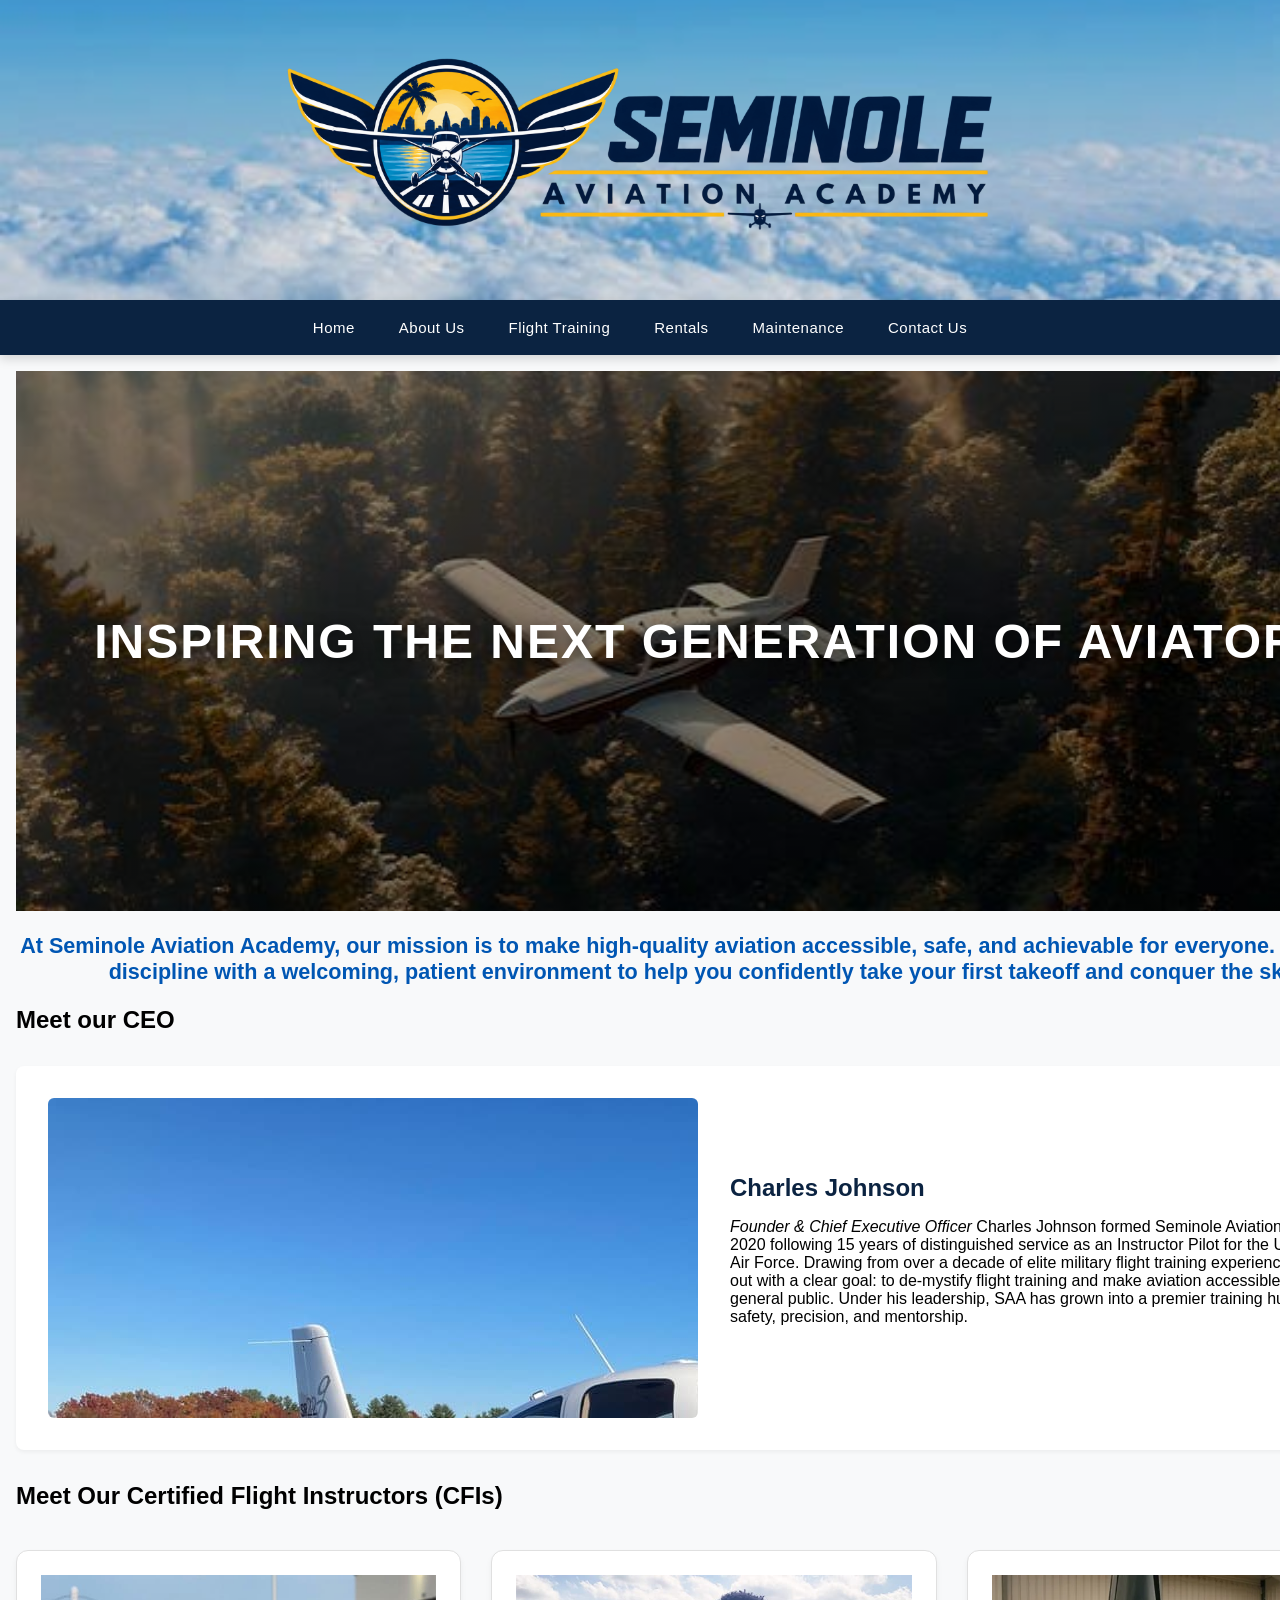
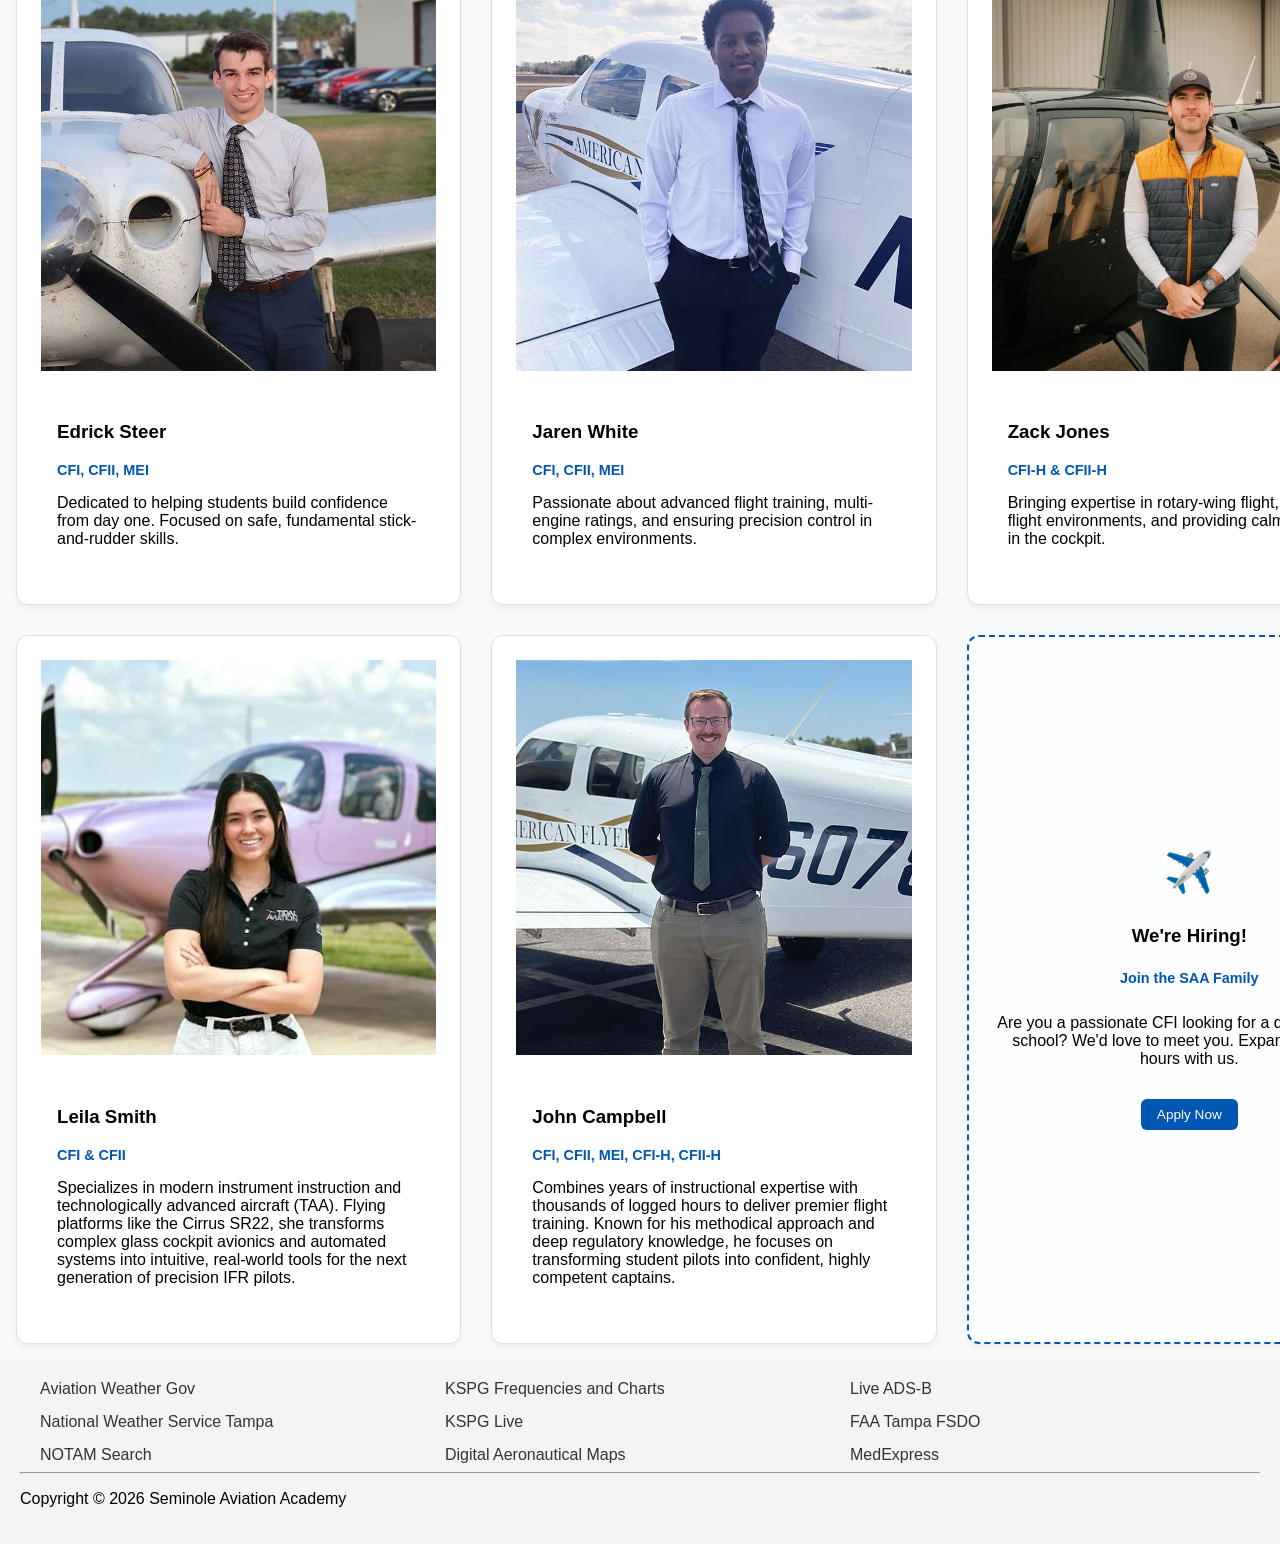
==== commit c575d3d5: "Refactor mission statement and instructor headings Updated HTML structure for mission statement and " ====
--- a/Seminole_Aviation_Academy/about.html
+++ b/Seminole_Aviation_Academy/about.html
@@ -79,15 +79,15 @@
                 </div>
               </section>
 
-              <section class="mission-statement">
+              <div class="mission-statement">
                 <p>At Seminole Aviation Academy, our mission is to make high-quality aviation accessible, safe, and achievable for everyone. 
                   We combine discipline with a welcoming, patient environment to help you confidently take your first takeoff and conquer the skies.</p>
-              </section>
+              </div>
 
               <h2>Meet our CEO</h2>
               <section class="ft-img-left-txt-right" id="programs">
                 <div class="ft-img-wrapper-left">
-                  <img id="ft-discovery-img" src="Images/charlesJohnson.jpg" alt="Charles Johnson, CEO of Seminole Aviation Academy">
+                  <img class="ft-discovery-img" src="Images/charlesJohnson.jpg" alt="Charles Johnson, CEO of Seminole Aviation Academy">
                 </div>
                 <div class="ft-txt-right">
                   <h2>Charles Johnson</h2>
@@ -108,7 +108,7 @@
                       <img src="Images/Edrick-Steer-CFI-CXO-690x690.jpg" alt="Edrick Steer, CFI" class="h-card-image">
                     </div>
                     <div class="h-card-info">
-                      <h4>Edrick Steer</h4>
+                      <h3>Edrick Steer</h3>
                       <p class="cfi-title">CFI, CFII, MEI</p>
                       <p>Dedicated to helping students build confidence from day one. Focused on safe, fundamental stick-and-rudder skills.</p>
                     </div>
@@ -120,7 +120,7 @@
                       <img src="Images/Jaren-White-CFI-CXO-690x690.jpg" alt="Jaren White, MEI-CFI" class="h-card-image">
                     </div>
                     <div class="h-card-info">
-                      <h4>Jaren White</h4>
+                      <h3>Jaren White</h3>
                       <p class="cfi-title">CFI, CFII, MEI</p>
                       <p>Passionate about advanced flight training, multi-engine ratings, and ensuring precision control in complex environments.</p>
                     </div>
@@ -132,7 +132,7 @@
                       <img src="Images/zack+final-640w.webp" alt="Zack, CFI-H" class="h-card-image">
                     </div>
                     <div class="h-card-info">
-                      <h4>Zack Jones</h4>
+                      <h3>Zack Jones</h3>
                       <p class="cfi-title">CFI-H & CFII-H</p>
                       <p>Bringing expertise in rotary-wing flight, dynamic flight environments, and providing calm instruction in the cockpit.</p>
                     </div>
@@ -144,7 +144,7 @@
                       <img src="Images/leila_smith-1536x1536.jpg" alt="Leila Smith, CFI & CFII" class="h-card-image">
                     </div>
                     <div class="h-card-info">
-                      <h4>Leila Smith</h4>
+                      <h3>Leila Smith</h3>
                       <p class="cfi-title">CFI & CFII</p>
                       <p>Specializes in modern instrument instruction and technologically advanced aircraft (TAA). Flying platforms like the Cirrus SR22, she transforms complex glass cockpit avionics and automated systems into intuitive, real-world tools for the next generation of precision IFR pilots.</p>
                     </div>
@@ -156,7 +156,7 @@
                       <img src="Images/John_campbell-690x690.jpg" alt="John Campbell" class="h-card-image">
                     </div>
                     <div class="h-card-info">
-                      <h4>John Campbell</h4>
+                      <h3>John Campbell</h3>
                       <p class="cfi-title">CFI, CFII, MEI, CFI-H, CFII-H</p>
                       <p>Combines years of instructional expertise with thousands of logged hours to deliver premier flight training. Known for his methodical approach and deep regulatory knowledge, he focuses on transforming student pilots into confident, highly competent captains.</p>
                     </div>
@@ -172,8 +172,6 @@
                   </div>
                 </div> <!-- closes cfi-grid container -->
               </section>
-
-
             </main>
 
 
